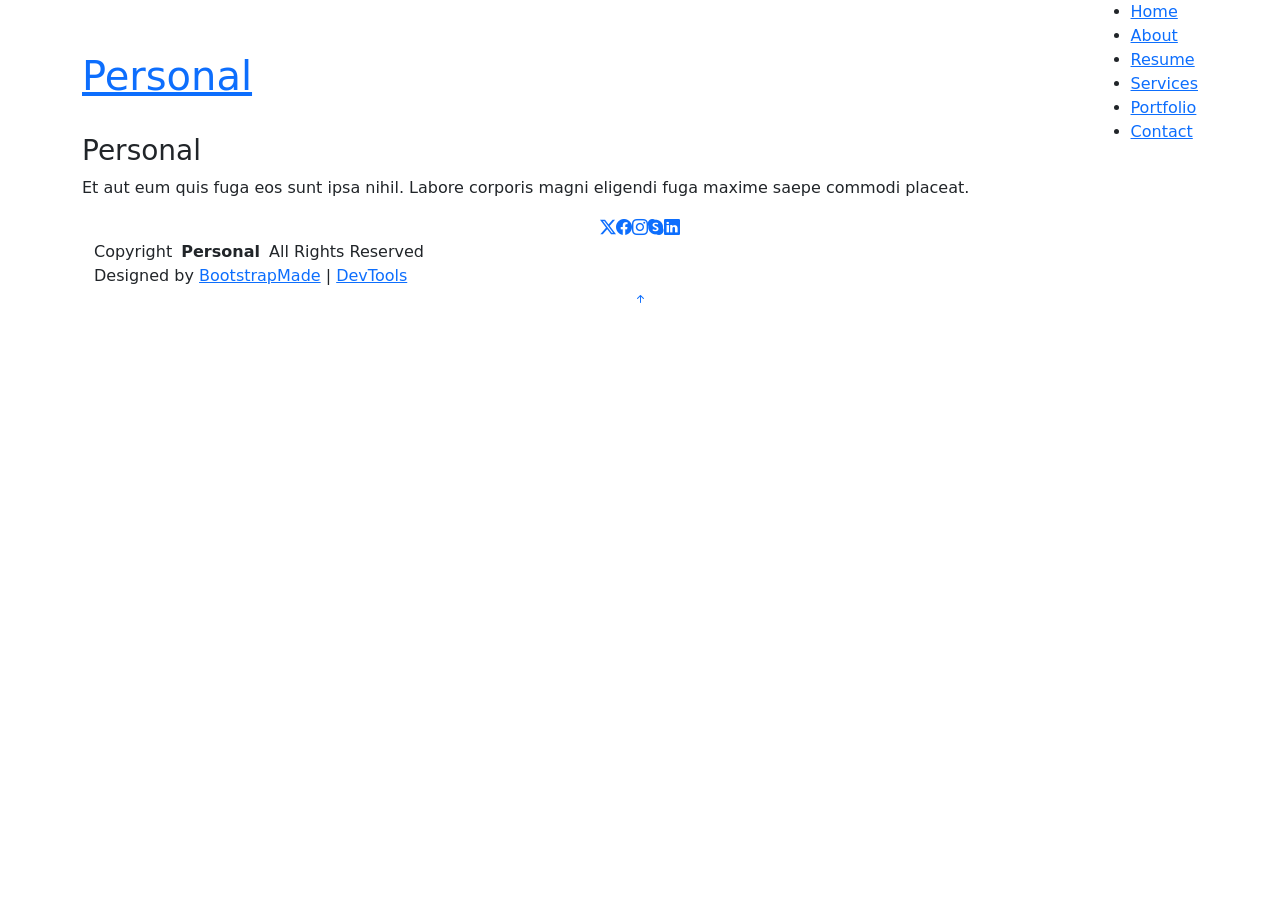
==== index.html @ 7ef5a5bd "template 3 upload" ====
<!DOCTYPE html>
<html lang="en">

<head>
  <meta charset="utf-8">
  <meta content="width=device-width, initial-scale=1.0" name="viewport">
  <title>Index - Personal Bootstrap Template</title>
  <meta name="description" content="">
  <meta name="keywords" content="">

  <!-- Favicons -->
  <link href="assets/img/favicon.png" rel="icon">
  <link href="assets/img/apple-touch-icon.png" rel="apple-touch-icon">

  <!-- Fonts -->
  <link href="https://fonts.googleapis.com" rel="preconnect">
  <link href="https://fonts.gstatic.com" rel="preconnect" crossorigin>
  <link href="https://fonts.googleapis.com/css2?family=Roboto:ital,wght@0,100;0,300;0,400;0,500;0,700;0,900;1,100;1,300;1,400;1,500;1,700;1,900&family=Poppins:ital,wght@0,100;0,200;0,300;0,400;0,500;0,600;0,700;0,800;0,900;1,100;1,200;1,300;1,400;1,500;1,600;1,700;1,800;1,900&family=Raleway:ital,wght@0,100;0,200;0,300;0,400;0,500;0,600;0,700;0,800;0,900;1,100;1,200;1,300;1,400;1,500;1,600;1,700;1,800;1,900&display=swap" rel="stylesheet">

  <!-- Vendor CSS Files -->
  <link href="assets/vendor/bootstrap/css/bootstrap.min.css" rel="stylesheet">
  <link href="assets/vendor/bootstrap-icons/bootstrap-icons.css" rel="stylesheet">
  <link href="assets/vendor/aos/aos.css" rel="stylesheet">
  <link href="assets/vendor/swiper/swiper-bundle.min.css" rel="stylesheet">
  <link href="assets/vendor/glightbox/css/glightbox.min.css" rel="stylesheet">

  <!-- Main CSS File -->
  <link href="assets/css/main.css" rel="stylesheet">

  <!-- =======================================================
  * Template Name: Personal
  * Template URL: https://bootstrapmade.com/personal-free-resume-bootstrap-template/
  * Updated: Mar 05 2025 with Bootstrap v5.3.3
  * Author: BootstrapMade.com
  * License: https://bootstrapmade.com/license/
  ======================================================== -->
</head>

<body class="index-page">

  <header id="header" class="header d-flex align-items-center fixed-top">
    <div class="container-fluid container-xl position-relative d-flex align-items-center justify-content-between">

      <a href="index.html" class="logo d-flex align-items-center">
        <!-- Uncomment the line below if you also wish to use an image logo -->
        <!-- <img src="assets/img/logo.webp" alt=""> -->
        <h1 class="sitename">Personal</h1>
      </a>

      <nav id="navmenu" class="navmenu">
        <ul>
          <li><a href="index.html" class="active">Home</a></li>
          <li><a href="about.html">About</a></li>
          <li><a href="resume.html">Resume</a></li>
          <li><a href="services.html">Services</a></li>
          <li><a href="portfolio.html">Portfolio</a></li>
          <li><a href="contact.html">Contact</a></li>
        </ul>
        <i class="mobile-nav-toggle d-xl-none bi bi-list"></i>
      </nav>

    </div>
  </header>

  <main class="main">

    <!-- Hero Section -->
    <section id="hero" class="hero section dark-background">

      <img src="assets/img/hero-bg.jpg" alt="" data-aos="fade-in">

      <div class="container" data-aos="zoom-out" data-aos-delay="100">
        <h2>Emily Jones</h2>
        <p>I'm <span class="typed" data-typed-items="Designer, Developer, Freelancer, Photographer"></span><span class="typed-cursor typed-cursor--blink"></span></p>
        <div class="social-links">
          <a href="#"><i class="bi bi-twitter-x"></i></a>
          <a href="#"><i class="bi bi-facebook"></i></a>
          <a href="#"><i class="bi bi-instagram"></i></a>
          <a href="#"><i class="bi bi-linkedin"></i></a>
        </div>
      </div>

    </section><!-- /Hero Section -->

  </main>

  <footer id="footer" class="footer dark-background">
    <div class="container">
      <h3 class="sitename">Personal</h3>
      <p>Et aut eum quis fuga eos sunt ipsa nihil. Labore corporis magni eligendi fuga maxime saepe commodi placeat.</p>
      <div class="social-links d-flex justify-content-center">
        <a href=""><i class="bi bi-twitter-x"></i></a>
        <a href=""><i class="bi bi-facebook"></i></a>
        <a href=""><i class="bi bi-instagram"></i></a>
        <a href=""><i class="bi bi-skype"></i></a>
        <a href=""><i class="bi bi-linkedin"></i></a>
      </div>
      <div class="container">
        <div class="copyright">
          <span>Copyright</span> <strong class="px-1 sitename">Personal</strong> <span>All Rights Reserved</span>
        </div>
        <div class="credits">
          <!-- All the links in the footer should remain intact. -->
          <!-- You can delete the links only if you've purchased the pro version. -->
          <!-- Licensing information: https://bootstrapmade.com/license/ -->
          <!-- Purchase the pro version with working PHP/AJAX contact form: [buy-url] -->
          Designed by <a href="https://bootstrapmade.com/">BootstrapMade</a> | <a href="https://bootstrapmade.com/tools/">DevTools</a>
        </div>
      </div>
    </div>
  </footer>

  <!-- Scroll Top -->
  <a href="#" id="scroll-top" class="scroll-top d-flex align-items-center justify-content-center"><i class="bi bi-arrow-up-short"></i></a>

  <!-- Preloader -->
  <div id="preloader"></div>

  <!-- Vendor JS Files -->
  <script src="assets/vendor/bootstrap/js/bootstrap.bundle.min.js"></script>
  <script src="assets/vendor/php-email-form/validate.js"></script>
  <script src="assets/vendor/aos/aos.js"></script>
  <script src="assets/vendor/typed.js/typed.umd.js"></script>
  <script src="assets/vendor/purecounter/purecounter_vanilla.js"></script>
  <script src="assets/vendor/waypoints/noframework.waypoints.js"></script>
  <script src="assets/vendor/swiper/swiper-bundle.min.js"></script>
  <script src="assets/vendor/glightbox/js/glightbox.min.js"></script>
  <script src="assets/vendor/imagesloaded/imagesloaded.pkgd.min.js"></script>
  <script src="assets/vendor/isotope-layout/isotope.pkgd.min.js"></script>

  <!-- Main JS File -->
  <script src="assets/js/main.js"></script>

</body>

</html>
---- assets/css/main.css ----
/**
* Template Name: Personal
* Template URL: https://bootstrapmade.com/personal-free-resume-bootstrap-template/
* Updated: Mar 05 2025 with Bootstrap v5.3.3
* Author: BootstrapMade.com
* License: https://bootstrapmade.com/license/
*/

/*--------------------------------------------------------------
# Font & Color Variables
# Help: https://bootstrapmade.com/color-system/
--------------------------------------------------------------*/
/* Fonts */
:root {
  --default-font: "Roboto",  system-ui, -apple-system, "Segoe UI", Roboto, "Helvetica Neue", Arial, "Noto Sans", "Liberation Sans", sans-serif, "Apple Color Emoji", "Segoe UI Emoji", "Segoe UI Symbol", "Noto Color Emoji";
  --heading-font: "Raleway",  sans-serif;
  --nav-font: "Poppins",  sans-serif;
}

/* Global Colors - The following color variables are used throughout the website. Updating them here will change the color scheme of the entire website */
:root { 
  --background-color: #000000; /* Background color for the entire website, including individual sections */
  --default-color: #fafafa; /* Default color used for the majority of the text content across the entire website */
  --heading-color: #ffffff; /* Color for headings, subheadings and title throughout the website */
  --accent-color: #18d26e; /* Accent color that represents your brand on the website. It's used for buttons, links, and other elements that need to stand out */
  --surface-color: #1a1a1a; /* The surface color is used as a background of boxed elements within sections, such as cards, icon boxes, or other elements that require a visual separation from the global background. */
  --contrast-color: #000000; /* Contrast color for text, ensuring readability against backgrounds of accent, heading, or default colors. */
}

/* Nav Menu Colors - The following color variables are used specifically for the navigation menu. They are separate from the global colors to allow for more customization options */
:root {
  --nav-color: #fafafa;  /* The default color of the main navmenu links */
  --nav-hover-color: #18d26e; /* Applied to main navmenu links when they are hovered over or active */
  --nav-mobile-background-color: #1a1a1a; /* Used as the background color for mobile navigation menu */
  --nav-dropdown-background-color: #1a1a1a; /* Used as the background color for dropdown items that appear when hovering over primary navigation items */
  --nav-dropdown-color: #fafafa; /* Used for navigation links of the dropdown items in the navigation menu. */
  --nav-dropdown-hover-color: #18d26e; /* Similar to --nav-hover-color, this color is applied to dropdown navigation links when they are hovered over. */
}

/* Color Presets - These classes override global colors when applied to any section or element, providing reuse of the sam color scheme. */

.light-background {
  --background-color: #1a1a1a;
  --surface-color: #343434;
}

.dark-background {
  --background-color: rgba(15, 15, 15, 0.975);
  --default-color: #ffffff;
  --heading-color: #ffffff;
  --surface-color: #292929f9;
  --contrast-color: #000000;
}

/* Smooth scroll */
:root {
  scroll-behavior: smooth;
}

/*--------------------------------------------------------------
# General Styling & Shared Classes
--------------------------------------------------------------*/
body {
  color: var(--default-color);
  background-color: var(--background-color);
  font-family: var(--default-font);
}

a {
  color: var(--accent-color);
  text-decoration: none;
  transition: 0.3s;
}

a:hover {
  color: color-mix(in srgb, var(--accent-color), transparent 25%);
  text-decoration: none;
}

h1,
h2,
h3,
h4,
h5,
h6 {
  color: var(--heading-color);
  font-family: var(--heading-font);
}

/* PHP Email Form Messages
------------------------------*/
.php-email-form .error-message {
  display: none;
  background: #df1529;
  color: #ffffff;
  text-align: left;
  padding: 15px;
  margin-bottom: 24px;
  font-weight: 600;
}

.php-email-form .sent-message {
  display: none;
  color: #ffffff;
  background: #059652;
  text-align: center;
  padding: 15px;
  margin-bottom: 24px;
  font-weight: 600;
}

.php-email-form .loading {
  display: none;
  background: var(--surface-color);
  text-align: center;
  padding: 15px;
  margin-bottom: 24px;
}

.php-email-form .loading:before {
  content: "";
  display: inline-block;
  border-radius: 50%;
  width: 24px;
  height: 24px;
  margin: 0 10px -6px 0;
  border: 3px solid var(--accent-color);
  border-top-color: var(--surface-color);
  animation: php-email-form-loading 1s linear infinite;
}

@keyframes php-email-form-loading {
  0% {
    transform: rotate(0deg);
  }

  100% {
    transform: rotate(360deg);
  }
}

/*--------------------------------------------------------------
# Global Header
--------------------------------------------------------------*/
.header {
  --background-color: rgba(0, 0, 0, 0);
  color: var(--default-color);
  background-color: var(--background-color);
  padding: 15px 0;
  transition: all 0.5s;
  z-index: 997;
}

.header .logo {
  line-height: 1;
}

.header .logo img {
  max-height: 32px;
  margin-right: 8px;
}

.header .logo h1 {
  font-size: 30px;
  margin: 0;
  font-weight: 700;
  color: var(--heading-color);
}

.scrolled .header {
  box-shadow: 0px 0 18px rgba(0, 0, 0, 0.1);
}

/* Global Header on Scroll
------------------------------*/
.scrolled .header {
  --background-color: rgba(0, 0, 0, 0.8);
}

/*--------------------------------------------------------------
# Navigation Menu
--------------------------------------------------------------*/
/* Desktop Navigation */
@media (min-width: 1200px) {
  .navmenu {
    padding: 0;
  }

  .navmenu ul {
    margin: 0;
    padding: 0;
    display: flex;
    list-style: none;
    align-items: center;
  }

  .navmenu li {
    position: relative;
  }

  .navmenu>ul>li {
    white-space: nowrap;
    padding: 15px 14px;
  }

  .navmenu>ul>li:last-child {
    padding-right: 0;
  }

  .navmenu a,
  .navmenu a:focus {
    color: var(--nav-color);
    font-size: 15px;
    padding: 0 2px;
    font-family: var(--nav-font);
    font-weight: 400;
    display: flex;
    align-items: center;
    justify-content: space-between;
    white-space: nowrap;
    transition: 0.3s;
    position: relative;
  }

  .navmenu a i,
  .navmenu a:focus i {
    font-size: 12px;
    line-height: 0;
    margin-left: 5px;
    transition: 0.3s;
  }

  .navmenu>ul>li>a:before {
    content: "";
    position: absolute;
    height: 2px;
    bottom: -6px;
    left: 0;
    background-color: var(--nav-hover-color);
    visibility: hidden;
    width: 0px;
    transition: all 0.3s ease-in-out 0s;
  }

  .navmenu a:hover:before,
  .navmenu li:hover>a:before,
  .navmenu .active:before {
    visibility: visible;
    width: 25px;
  }

  .navmenu li:hover>a,
  .navmenu .active,
  .navmenu .active:focus {
    color: var(--nav-hover-color);
  }

  .navmenu .dropdown ul {
    margin: 0;
    padding: 10px 0;
    background: var(--nav-dropdown-background-color);
    display: block;
    position: absolute;
    visibility: hidden;
    left: 14px;
    top: 130%;
    opacity: 0;
    transition: 0.3s;
    border-radius: 4px;
    z-index: 99;
    box-shadow: 0px 0px 30px rgba(0, 0, 0, 0.1);
  }

  .navmenu .dropdown ul li {
    min-width: 200px;
  }

  .navmenu .dropdown ul a {
    padding: 10px 20px;
    font-size: 15px;
    text-transform: none;
    color: var(--nav-dropdown-color);
  }

  .navmenu .dropdown ul a i {
    font-size: 12px;
  }

  .navmenu .dropdown ul a:hover,
  .navmenu .dropdown ul .active:hover,
  .navmenu .dropdown ul li:hover>a {
    color: var(--nav-dropdown-hover-color);
  }

  .navmenu .dropdown:hover>ul {
    opacity: 1;
    top: 100%;
    visibility: visible;
  }

  .navmenu .dropdown .dropdown ul {
    top: 0;
    left: -90%;
    visibility: hidden;
  }

  .navmenu .dropdown .dropdown:hover>ul {
    opacity: 1;
    top: 0;
    left: -100%;
    visibility: visible;
  }
}

/* Mobile Navigation */
@media (max-width: 1199px) {
  .mobile-nav-toggle {
    color: var(--nav-color);
    font-size: 28px;
    line-height: 0;
    margin-right: 10px;
    cursor: pointer;
    transition: color 0.3s;
  }

  .navmenu {
    padding: 0;
    z-index: 9997;
  }

  .navmenu ul {
    display: none;
    list-style: none;
    position: absolute;
    inset: 60px 20px 20px 20px;
    padding: 10px 0;
    margin: 0;
    border-radius: 6px;
    background-color: var(--nav-mobile-background-color);
    border: 1px solid color-mix(in srgb, var(--default-color), transparent 90%);
    box-shadow: none;
    overflow-y: auto;
    transition: 0.3s;
    z-index: 9998;
  }

  .navmenu a,
  .navmenu a:focus {
    color: var(--nav-dropdown-color);
    padding: 10px 20px;
    font-family: var(--nav-font);
    font-size: 17px;
    font-weight: 500;
    display: flex;
    align-items: center;
    justify-content: space-between;
    white-space: nowrap;
    transition: 0.3s;
  }

  .navmenu a i,
  .navmenu a:focus i {
    font-size: 12px;
    line-height: 0;
    margin-left: 5px;
    width: 30px;
    height: 30px;
    display: flex;
    align-items: center;
    justify-content: center;
    border-radius: 50%;
    transition: 0.3s;
    background-color: color-mix(in srgb, var(--accent-color), transparent 90%);
  }

  .navmenu a i:hover,
  .navmenu a:focus i:hover {
    background-color: var(--accent-color);
    color: var(--contrast-color);
  }

  .navmenu a:hover,
  .navmenu .active,
  .navmenu .active:focus {
    color: var(--nav-dropdown-hover-color);
  }

  .navmenu .active i,
  .navmenu .active:focus i {
    background-color: var(--accent-color);
    color: var(--contrast-color);
    transform: rotate(180deg);
  }

  .navmenu .dropdown ul {
    position: static;
    display: none;
    z-index: 99;
    padding: 10px 0;
    margin: 10px 20px;
    background-color: var(--nav-dropdown-background-color);
    transition: all 0.5s ease-in-out;
  }

  .navmenu .dropdown ul ul {
    background-color: rgba(33, 37, 41, 0.1);
  }

  .navmenu .dropdown>.dropdown-active {
    display: block;
    background-color: rgba(33, 37, 41, 0.03);
  }

  .mobile-nav-active {
    overflow: hidden;
  }

  .mobile-nav-active .mobile-nav-toggle {
    color: #fff;
    position: absolute;
    font-size: 32px;
    top: 15px;
    right: 15px;
    margin-right: 0;
    z-index: 9999;
  }

  .mobile-nav-active .navmenu {
    position: fixed;
    overflow: hidden;
    inset: 0;
    background: rgba(33, 37, 41, 0.8);
    transition: 0.3s;
  }

  .mobile-nav-active .navmenu>ul {
    display: block;
  }
}

/*--------------------------------------------------------------
# Global Footer
--------------------------------------------------------------*/
.footer {
  color: var(--default-color);
  background-color: var(--background-color);
  font-size: 14px;
  text-align: center;
  padding: 30px 0;
  position: relative;
}

.footer h3 {
  font-size: 36px;
  font-weight: 700;
  position: relative;
  padding: 0;
  margin: 0 0 15px 0;
}

.footer p {
  font-size: 15;
  font-style: italic;
  padding: 0;
  margin: 0 0 30px 0;
}

.footer .social-links {
  margin: 0 0 30px 0;
}

.footer .social-links a {
  font-size: 16px;
  display: flex;
  align-items: center;
  justify-content: center;
  background: var(--accent-color);
  color: var(--contrast-color);
  line-height: 1;
  margin: 0 4px;
  border-radius: 50%;
  text-align: center;
  width: 36px;
  height: 36px;
  transition: 0.3s;
}

.footer .social-links a:hover {
  background: color-mix(in srgb, var(--accent-color), transparent 20%);
  text-decoration: none;
}

.footer .copyright {
  padding-top: 25px;
  border-top: 1px solid color-mix(in srgb, var(--default-color), transparent 90%);
}

.footer .credits {
  font-size: 13px;
  padding-top: 5px;
}

/*--------------------------------------------------------------
# Preloader
--------------------------------------------------------------*/
#preloader {
  position: fixed;
  inset: 0;
  z-index: 999999;
  overflow: hidden;
  background: var(--background-color);
  transition: all 0.6s ease-out;
}

#preloader:before {
  content: "";
  position: fixed;
  top: calc(50% - 30px);
  left: calc(50% - 30px);
  border: 6px solid #ffffff;
  border-color: var(--accent-color) transparent var(--accent-color) transparent;
  border-radius: 50%;
  width: 60px;
  height: 60px;
  animation: animate-preloader 1.5s linear infinite;
}

@keyframes animate-preloader {
  0% {
    transform: rotate(0deg);
  }

  100% {
    transform: rotate(360deg);
  }
}

/*--------------------------------------------------------------
# Scroll Top Button
--------------------------------------------------------------*/
.scroll-top {
  position: fixed;
  visibility: hidden;
  opacity: 0;
  right: 15px;
  bottom: -15px;
  z-index: 99999;
  background-color: var(--accent-color);
  width: 44px;
  height: 44px;
  border-radius: 50px;
  transition: all 0.4s;
}

.scroll-top i {
  font-size: 24px;
  color: var(--contrast-color);
  line-height: 0;
}

.scroll-top:hover {
  background-color: color-mix(in srgb, var(--accent-color), transparent 20%);
  color: var(--contrast-color);
}

.scroll-top.active {
  visibility: visible;
  opacity: 1;
  bottom: 15px;
}

/*--------------------------------------------------------------
# Disable aos animation delay on mobile devices
--------------------------------------------------------------*/
@media screen and (max-width: 768px) {
  [data-aos-delay] {
    transition-delay: 0 !important;
  }
}

/*--------------------------------------------------------------
# Global Page Titles & Breadcrumbs
--------------------------------------------------------------*/
.page-title {
  color: var(--default-color);
  background-color: var(--background-color);
  position: relative;
}

.page-title .heading {
  padding: 160px 0 80px 0;
  border-top: 1px solid color-mix(in srgb, var(--default-color), transparent 90%);
}

.page-title .heading h1 {
  font-size: 38px;
  font-weight: 700;
}

.page-title nav {
  background-color: color-mix(in srgb, var(--default-color), transparent 90%);
  padding: 20px 0;
}

.page-title nav ol {
  display: flex;
  flex-wrap: wrap;
  list-style: none;
  margin: 0;
  font-size: 16px;
  font-weight: 600;
}

.page-title nav ol li+li {
  padding-left: 10px;
}

.page-title nav ol li+li::before {
  content: "/";
  display: inline-block;
  padding-right: 10px;
  color: color-mix(in srgb, var(--default-color), transparent 70%);
}

/*--------------------------------------------------------------
# Global Sections
--------------------------------------------------------------*/
section,
.section {
  color: var(--default-color);
  background-color: var(--background-color);
  padding: 60px 0;
  scroll-margin-top: 100px;
  overflow: clip;
}

@media (max-width: 1199px) {

  section,
  .section {
    scroll-margin-top: 66px;
  }
}

/*--------------------------------------------------------------
# Global Section Titles
--------------------------------------------------------------*/
.section-title {
  padding-bottom: 60px;
  position: relative;
}

.section-title h2 {
  font-size: 14px;
  font-weight: 500;
  padding: 0;
  line-height: 1px;
  margin: 0;
  letter-spacing: 1.5px;
  text-transform: uppercase;
  color: color-mix(in srgb, var(--default-color), transparent 50%);
  position: relative;
}

.section-title h2::after {
  content: "";
  width: 120px;
  height: 1px;
  display: inline-block;
  background: var(--accent-color);
  margin: 4px 10px;
}

.section-title div {
  color: var(--heading-color);
  margin: 0;
  margin: 0;
  font-size: 28px;
  font-weight: 700;
  text-transform: uppercase;
  font-family: var(--heading-font);
}

/*--------------------------------------------------------------
# Hero Section
--------------------------------------------------------------*/
.hero {
  width: 100%;
  min-height: 100vh;
  position: relative;
  padding: 80px 0;
  display: flex;
  align-items: center;
  justify-content: center;
}

.hero img {
  position: absolute;
  inset: 0;
  display: block;
  width: 100%;
  height: 100%;
  object-fit: cover;
  z-index: 1;
}

.hero .container {
  position: relative;
  z-index: 3;
}

.hero h2 {
  margin: 0;
  font-size: 64px;
  font-weight: 700;
}

.hero p {
  margin: 5px 0 0 0;
  font-size: 26px;
}

.hero p span {
  letter-spacing: 1px;
  border-bottom: 2px solid var(--accent-color);
}

.hero .social-links {
  margin-top: 25px;
}

.hero .social-links a {
  background-color: color-mix(in srgb, var(--default-color), transparent 90%);
  color: var(--default-color);
  font-size: 14px;
  width: 40px;
  height: 40px;
  border-radius: 50px;
  display: inline-flex;
  align-items: center;
  justify-content: center;
  margin-right: 20px;
  transition: 0.3s;
}

.hero .social-links a:hover {
  background-color: var(--accent-color);
}

@media (max-width: 768px) {
  .hero h2 {
    font-size: 32px;
  }

  .hero p {
    font-size: 20px;
  }
}

/*--------------------------------------------------------------
# About Section
--------------------------------------------------------------*/
.about .content h2 {
  font-weight: 700;
  font-size: 24px;
}

.about .content ul {
  list-style: none;
  padding: 0;
}

.about .content ul li {
  margin-bottom: 20px;
  display: flex;
  align-items: center;
}

.about .content ul strong {
  margin-right: 10px;
}

.about .content ul i {
  font-size: 16px;
  margin-right: 5px;
  color: var(--accent-color);
  line-height: 0;
}

/*--------------------------------------------------------------
# Stats Section
--------------------------------------------------------------*/
.stats i {
  background-color: var(--surface-color);
  color: var(--accent-color);
  box-shadow: 0px 2px 25px rgba(0, 0, 0, 0.1);
  width: 54px;
  height: 54px;
  font-size: 24px;
  border-radius: 50px;
  border: 2px solid var(--background-color);
  display: inline-flex;
  align-items: center;
  justify-content: center;
  position: relative;
  z-index: 1;
}

.stats .stats-item {
  background-color: var(--surface-color);
  margin-top: -27px;
  padding: 30px 30px 25px 30px;
  width: 100%;
  position: relative;
  text-align: center;
  box-shadow: 0px 2px 35px rgba(0, 0, 0, 0.1);
  border-radius: 4px;
  z-index: 0;
}

.stats .stats-item span {
  font-size: 36px;
  display: block;
  font-weight: 700;
  color: color-mix(in srgb, var(--default-color), transparent 20%);
}

.stats .stats-item p {
  padding: 0;
  margin: 0;
  font-family: var(--heading-font);
  font-size: 16px;
}

/*--------------------------------------------------------------
# Skills Section
--------------------------------------------------------------*/
.skills .progress {
  height: 60px;
  display: block;
  background: none;
  border-radius: 0;
}

.skills .progress .skill {
  color: var(--heading-color);
  padding: 0;
  margin: 0 0 6px 0;
  text-transform: uppercase;
  display: block;
  font-weight: 600;
  font-family: var(--heading-font);
}

.skills .progress .skill .val {
  float: right;
  font-style: normal;
}

.skills .progress-bar-wrap {
  background: color-mix(in srgb, var(--default-color), transparent 90%);
  height: 10px;
}

.skills .progress-bar {
  width: 1px;
  height: 10px;
  transition: 0.9s;
  background-color: var(--accent-color);
}

/*--------------------------------------------------------------
# Interests Section
--------------------------------------------------------------*/
.interests .features-item {
  background-color: var(--surface-color);
  display: flex;
  align-items: center;
  padding: 20px;
  transition: 0.3s;
  border: 1px solid color-mix(in srgb, var(--default-color), transparent 90%);
  position: relative;
}

.interests .features-item i {
  font-size: 32px;
  padding-right: 10px;
  line-height: 0;
}

.interests .features-item h3 {
  font-weight: 700;
  margin: 0;
  padding: 0;
  line-height: 1;
  font-size: 16px;
}

.interests .features-item h3 a {
  color: var(--heading-color);
  transition: 0.3s;
}

.interests .features-item:hover {
  border-color: var(--accent-color);
}

.interests .features-item:hover h3 a {
  color: var(--accent-color);
}

/*--------------------------------------------------------------
# Testimonials Section
--------------------------------------------------------------*/
.testimonials .testimonials-carousel,
.testimonials .testimonials-slider {
  overflow: hidden;
}

.testimonials .testimonial-item {
  box-sizing: content-box;
  min-height: 320px;
}

.testimonials .testimonial-item .testimonial-img {
  width: 90px;
  border-radius: 50%;
  margin: -40px 0 0 40px;
  position: relative;
  z-index: 2;
  border: 6px solid var(--background-color);
}

.testimonials .testimonial-item h3 {
  font-size: 18px;
  font-weight: bold;
  margin: 10px 0 5px 45px;
}

.testimonials .testimonial-item h4 {
  font-size: 14px;
  color: color-mix(in srgb, var(--default-color), transparent 20%);
  margin: 0 0 0 45px;
}

.testimonials .testimonial-item .quote-icon-left,
.testimonials .testimonial-item .quote-icon-right {
  color: color-mix(in srgb, var(--accent-color), transparent 50%);
  font-size: 26px;
  line-height: 0;
}

.testimonials .testimonial-item .quote-icon-left {
  display: inline-block;
  left: -5px;
  position: relative;
}

.testimonials .testimonial-item .quote-icon-right {
  display: inline-block;
  right: -5px;
  position: relative;
  top: 10px;
  transform: scale(-1, -1);
}

.testimonials .testimonial-item p {
  font-style: italic;
  margin: 0 15px 0 15px;
  padding: 20px 20px 60px 20px;
  background: var(--surface-color);
  border-radius: 6px;
  position: relative;
  z-index: 1;
}

.testimonials .swiper-wrapper {
  height: auto;
}

.testimonials .swiper-pagination {
  margin-top: 20px;
  position: relative;
}

.testimonials .swiper-pagination .swiper-pagination-bullet {
  width: 12px;
  height: 12px;
  background-color: var(--background-color);
  opacity: 1;
  border: 1px solid var(--accent-color);
}

.testimonials .swiper-pagination .swiper-pagination-bullet-active {
  background-color: var(--accent-color);
}

/*--------------------------------------------------------------
# Resume Section
--------------------------------------------------------------*/
.resume .resume-title {
  color: var(--heading-color);
  font-size: 26px;
  font-weight: 700;
  margin-top: 20px;
  margin-bottom: 20px;
}

.resume .resume-item {
  padding: 0 0 20px 20px;
  margin-top: -2px;
  border-left: 2px solid var(--accent-color);
  position: relative;
}

.resume .resume-item h4 {
  line-height: 18px;
  font-size: 18px;
  font-weight: 600;
  text-transform: uppercase;
  color: color-mix(in srgb, var(--default-color), transparent 20%);
  margin-bottom: 10px;
}

.resume .resume-item h5 {
  font-size: 16px;
  padding: 5px 15px;
  display: inline-block;
  font-weight: 600;
  margin-bottom: 10px;
}

.resume .resume-item ul {
  padding-left: 20px;
}

.resume .resume-item ul li {
  padding-bottom: 10px;
}

.resume .resume-item:last-child {
  padding-bottom: 0;
}

.resume .resume-item::before {
  content: "";
  position: absolute;
  width: 16px;
  height: 16px;
  border-radius: 50px;
  left: -9px;
  top: 0;
  background: var(--background-color);
  border: 2px solid var(--accent-color);
}

/*--------------------------------------------------------------
# Services Section
--------------------------------------------------------------*/
.services .service-item {
  background-color: var(--surface-color);
  text-align: center;
  padding: 80px 20px;
  transition: all ease-in-out 0.3s;
  height: 100%;
}

.services .service-item .icon {
  margin: 0 auto;
  width: 64px;
  height: 64px;
  background: var(--accent-color);
  border-radius: 4px;
  display: flex;
  align-items: center;
  justify-content: center;
  margin-bottom: 20px;
  transition: 0.3s;
  transform-style: preserve-3d;
}

.services .service-item .icon i {
  color: var(--contrast-color);
  font-size: 28px;
  transition: ease-in-out 0.3s;
}

.services .service-item .icon::before {
  position: absolute;
  content: "";
  left: -8px;
  top: -8px;
  height: 100%;
  width: 100%;
  background: color-mix(in srgb, var(--accent-color), transparent 80%);
  border-radius: 5px;
  transition: all 0.3s ease-out 0s;
  transform: translateZ(-1px);
}

.services .service-item h3 {
  font-weight: 700;
  margin: 10px 0 15px 0;
  font-size: 22px;
}

.services .service-item p {
  line-height: 24px;
  font-size: 14px;
  margin-bottom: 0;
}

.services .service-item:hover {
  background: var(--accent-color);
  border-color: var(--accent-color);
}

.services .service-item:hover .icon {
  background: var(--surface-color);
}

.services .service-item:hover .icon i {
  color: var(--accent-color);
}

.services .service-item:hover .icon::before {
  background: color-mix(in srgb, var(--background-color), transparent 70%);
}

.services .service-item:hover h3,
.services .service-item:hover p {
  color: var(--contrast-color);
}

/*--------------------------------------------------------------
# Service Details Section
--------------------------------------------------------------*/
.service-details .services-list {
  background-color: var(--surface-color);
  padding: 10px 30px;
  border: 1px solid color-mix(in srgb, var(--default-color), transparent 90%);
  margin-bottom: 20px;
}

.service-details .services-list a {
  display: block;
  line-height: 1;
  padding: 8px 0 8px 15px;
  border-left: 3px solid color-mix(in srgb, var(--default-color), transparent 70%);
  margin: 20px 0;
  color: color-mix(in srgb, var(--default-color), transparent 20%);
  transition: 0.3s;
}

.service-details .services-list a.active {
  color: var(--heading-color);
  font-weight: 700;
  border-color: var(--accent-color);
}

.service-details .services-list a:hover {
  border-color: var(--accent-color);
}

.service-details .services-img {
  margin-bottom: 20px;
}

.service-details h3 {
  font-size: 26px;
  font-weight: 700;
}

.service-details h4 {
  font-size: 20px;
  font-weight: 700;
}

.service-details p {
  font-size: 15px;
}

.service-details ul {
  list-style: none;
  padding: 0;
  font-size: 15px;
}

.service-details ul li {
  padding: 5px 0;
  display: flex;
  align-items: center;
}

.service-details ul i {
  font-size: 20px;
  margin-right: 8px;
  color: var(--accent-color);
}

/*--------------------------------------------------------------
# Portfolio Section
--------------------------------------------------------------*/
.portfolio .portfolio-filters {
  padding: 0;
  margin: 0 auto 20px auto;
  list-style: none;
  text-align: center;
}

.portfolio .portfolio-filters li {
  cursor: pointer;
  display: inline-block;
  padding: 0;
  font-size: 18px;
  font-weight: 500;
  margin: 0 10px;
  line-height: 1;
  margin-bottom: 5px;
  transition: all 0.3s ease-in-out;
}

.portfolio .portfolio-filters li:hover,
.portfolio .portfolio-filters li.filter-active {
  color: var(--accent-color);
}

.portfolio .portfolio-filters li:first-child {
  margin-left: 0;
}

.portfolio .portfolio-filters li:last-child {
  margin-right: 0;
}

@media (max-width: 575px) {
  .portfolio .portfolio-filters li {
    font-size: 14px;
    margin: 0 5px;
  }
}

.portfolio .portfolio-content {
  position: relative;
  overflow: hidden;
}

.portfolio .portfolio-content img {
  transition: 0.3s;
}

.portfolio .portfolio-content .portfolio-info {
  opacity: 0;
  position: absolute;
  inset: 0;
  z-index: 3;
  transition: all ease-in-out 0.3s;
  background: rgba(0, 0, 0, 0.6);
  padding: 15px;
}

.portfolio .portfolio-content .portfolio-info h4 {
  font-size: 14px;
  padding: 5px 10px;
  font-weight: 400;
  color: #ffffff;
  display: inline-block;
  background-color: var(--accent-color);
}

.portfolio .portfolio-content .portfolio-info p {
  position: absolute;
  bottom: 10px;
  text-align: center;
  display: inline-block;
  left: 0;
  right: 0;
  font-size: 16px;
  font-weight: 600;
  color: rgba(255, 255, 255, 0.8);
}

.portfolio .portfolio-content .portfolio-info .preview-link,
.portfolio .portfolio-content .portfolio-info .details-link {
  position: absolute;
  left: calc(50% - 40px);
  font-size: 26px;
  top: calc(50% - 14px);
  color: #fff;
  transition: 0.3s;
  line-height: 1.2;
}

.portfolio .portfolio-content .portfolio-info .preview-link:hover,
.portfolio .portfolio-content .portfolio-info .details-link:hover {
  color: var(--accent-color);
}

.portfolio .portfolio-content .portfolio-info .details-link {
  left: 50%;
  font-size: 34px;
  line-height: 0;
}

.portfolio .portfolio-content:hover .portfolio-info {
  opacity: 1;
}

.portfolio .portfolio-content:hover img {
  transform: scale(1.1);
}

/*--------------------------------------------------------------
# Portfolio Details Section
--------------------------------------------------------------*/
.portfolio-details .portfolio-details-slider img {
  width: 100%;
}

.portfolio-details .portfolio-details-slider .swiper-pagination {
  margin-top: 20px;
  position: relative;
}

.portfolio-details .portfolio-details-slider .swiper-pagination .swiper-pagination-bullet {
  width: 12px;
  height: 12px;
  background-color: color-mix(in srgb, var(--default-color), transparent 85%);
  opacity: 1;
}

.portfolio-details .portfolio-details-slider .swiper-pagination .swiper-pagination-bullet-active {
  background-color: var(--accent-color);
}

.portfolio-details .portfolio-info {
  background-color: var(--surface-color);
  padding: 30px;
  box-shadow: 0px 0 30px rgba(0, 0, 0, 0.1);
}

.portfolio-details .portfolio-info h3 {
  font-size: 22px;
  font-weight: 700;
  margin-bottom: 20px;
  padding-bottom: 20px;
  border-bottom: 1px solid color-mix(in srgb, var(--default-color), transparent 85%);
}

.portfolio-details .portfolio-info ul {
  list-style: none;
  padding: 0;
  font-size: 15px;
}

.portfolio-details .portfolio-info ul li+li {
  margin-top: 10px;
}

.portfolio-details .portfolio-description {
  padding-top: 30px;
}

.portfolio-details .portfolio-description h2 {
  font-size: 26px;
  font-weight: 700;
  margin-bottom: 20px;
}

.portfolio-details .portfolio-description p {
  padding: 0;
  color: color-mix(in srgb, var(--default-color), transparent 30%);
}

/*--------------------------------------------------------------
# Starter Section Section
--------------------------------------------------------------*/
.starter-section {
  /* Add your styles here */
}

/*--------------------------------------------------------------
# Contact Section
--------------------------------------------------------------*/
.contact .info-item {
  box-shadow: 0px 0px 20px rgba(0, 0, 0, 0.1);
  padding: 20px 30px;
}

.contact .info-item .icon {
  color: var(--contrast-color);
  background-color: var(--accent-color);
  width: 56px;
  height: 56px;
  font-size: 24px;
  display: flex;
  justify-content: center;
  align-items: center;
  transition: all 0.3s ease-in-out;
  border-radius: 50%;
  margin-right: 15px;
}

.contact .info-item h3 {
  font-size: 18px;
  font-weight: 700;
  margin: 0 0 2px 0;
}

.contact .info-item p {
  padding: 0;
  margin-bottom: 0;
  font-size: 14px;
}

.contact .info-item .social-links a {
  font-size: 24px;
  display: inline-block;
  line-height: 1;
  margin: 4px 6px 0 0;
  transition: 0.3s;
  color: color-mix(in srgb, var(--default-color), transparent 50%);
}

.contact .info-item .social-links a:hover {
  color: var(--accent-color);
}

.contact .php-email-form {
  box-shadow: 0px 0px 20px rgba(0, 0, 0, 0.1);
  padding: 30px;
  margin-top: 30px;
}

@media (max-width: 575px) {
  .contact .php-email-form {
    padding: 20px;
  }
}

.contact .php-email-form input[type=text],
.contact .php-email-form input[type=email],
.contact .php-email-form textarea {
  color: var(--default-color);
  background-color: color-mix(in srgb, var(--background-color), transparent 50%);
  border-color: color-mix(in srgb, var(--default-color), transparent 80%);
  font-size: 14px;
  padding: 10px 15px;
  box-shadow: none;
  border-radius: 0;
}

.contact .php-email-form input[type=text]:focus,
.contact .php-email-form input[type=email]:focus,
.contact .php-email-form textarea:focus {
  border-color: var(--accent-color);
}

.contact .php-email-form input[type=text]::placeholder,
.contact .php-email-form input[type=email]::placeholder,
.contact .php-email-form textarea::placeholder {
  color: color-mix(in srgb, var(--default-color), transparent 70%);
}

.contact .php-email-form button[type=submit] {
  color: var(--contrast-color);
  background: var(--accent-color);
  border: 0;
  padding: 10px 30px;
  transition: 0.4s;
  border-radius: 50px;
}

.contact .php-email-form button[type=submit]:hover {
  background: color-mix(in srgb, var(--accent-color), transparent 20%);
}
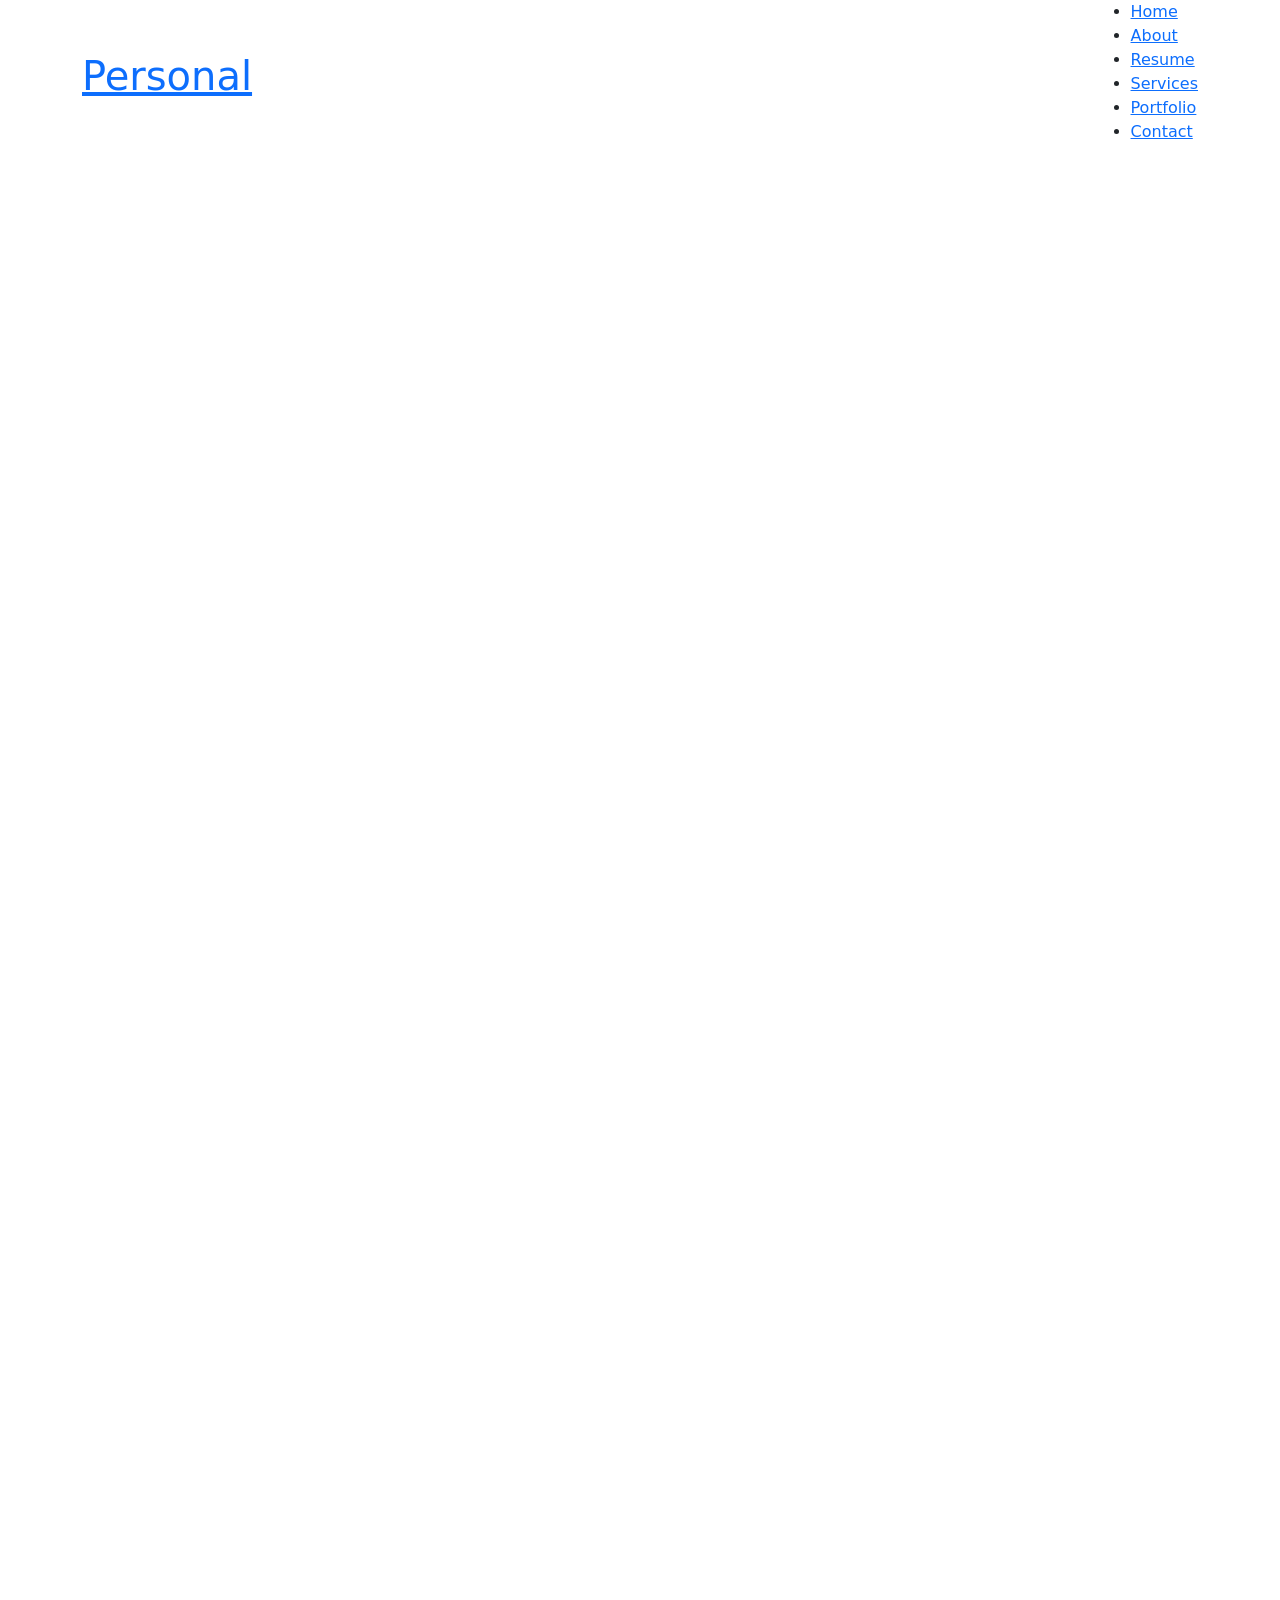
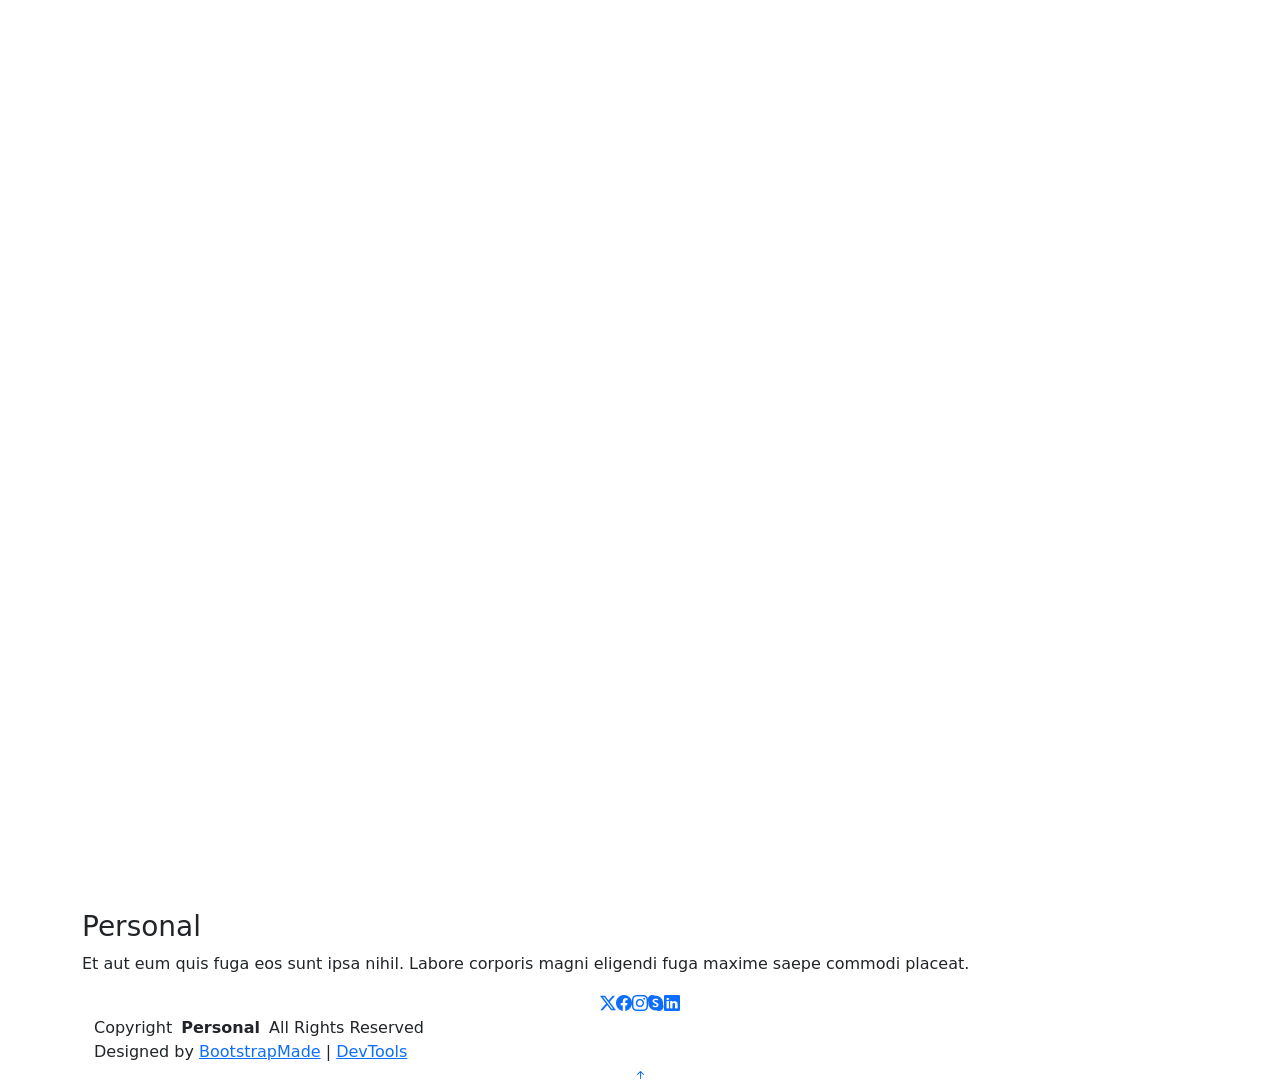
==== commit e0da1dcf: "cleared windows junk, changed hero-bg" ====
--- a/index.html
+++ b/index.html
@@ -70,8 +70,8 @@
       <img src="assets/img/hero-bg.jpg" alt="" data-aos="fade-in">
 
       <div class="container" data-aos="zoom-out" data-aos-delay="100">
-        <h2>Emily Jones</h2>
-        <p>I'm <span class="typed" data-typed-items="Designer, Developer, Freelancer, Photographer"></span><span class="typed-cursor typed-cursor--blink"></span></p>
+        <h2>Dmytro Polishchuk</h2>
+        <p>I'm <span class="typed" data-typed-items="Computer Engineer, Slopware Engineer"></span><span class="typed-cursor typed-cursor--blink"></span></p>
         <div class="social-links">
           <a href="#"><i class="bi bi-twitter-x"></i></a>
           <a href="#"><i class="bi bi-facebook"></i></a>
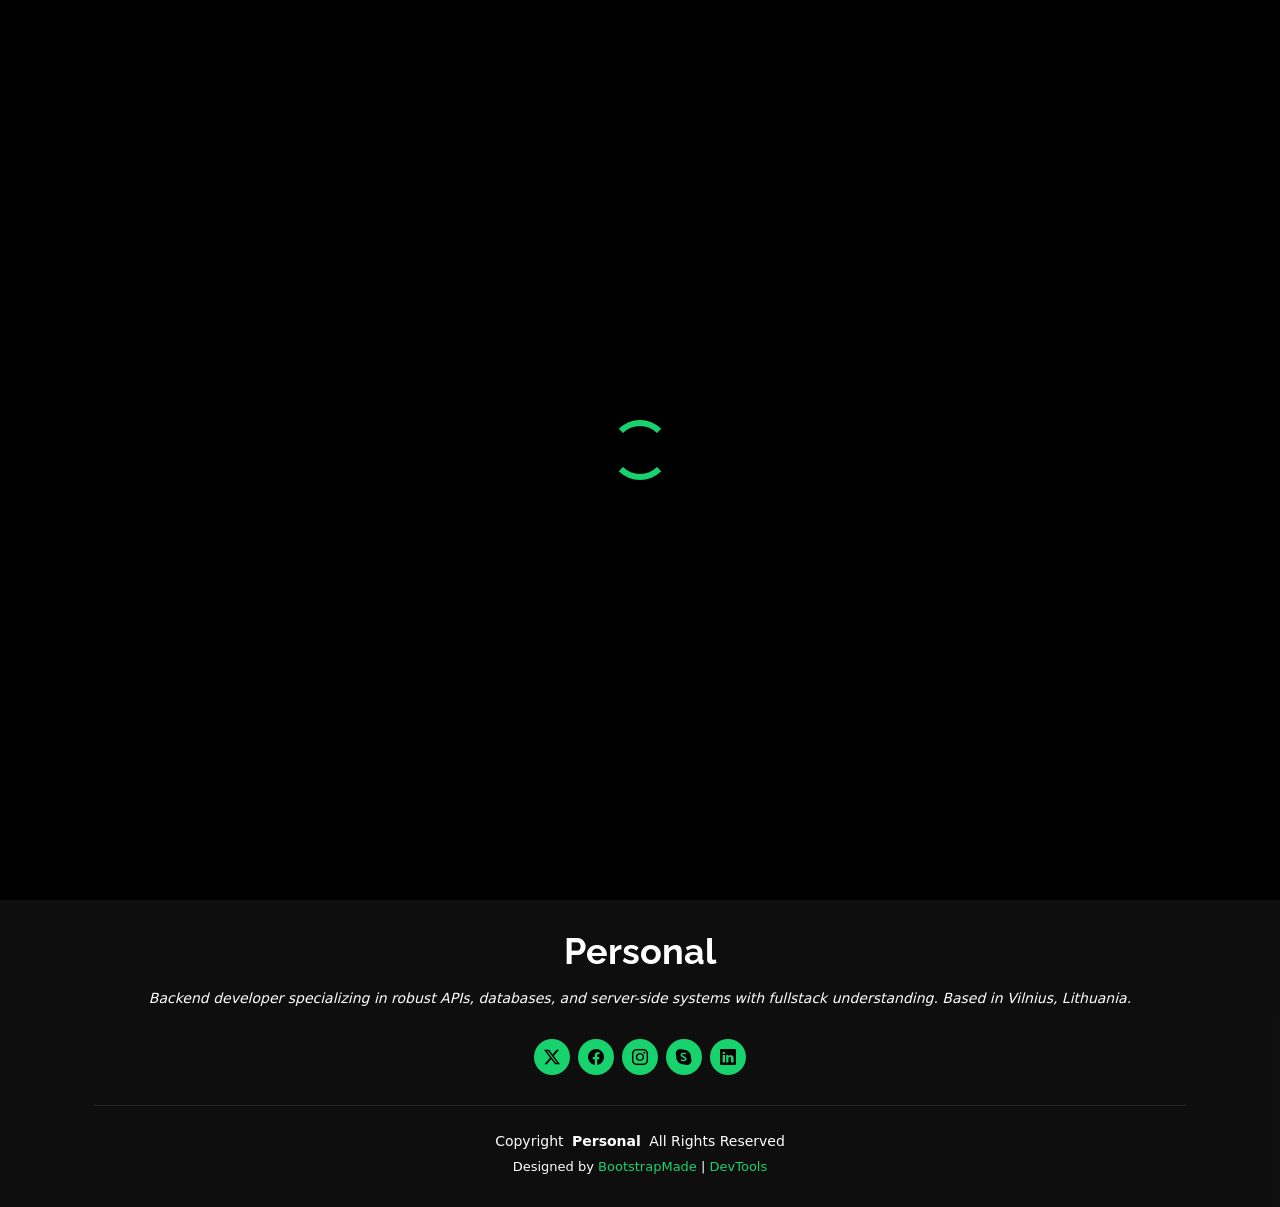
==== commit 89ee083f: "completed lw8 removed template text as well" ====
--- a/index.html
+++ b/index.html
@@ -4,12 +4,13 @@
 <head>
   <meta charset="utf-8">
   <meta content="width=device-width, initial-scale=1.0" name="viewport">
-  <title>Index - Personal Bootstrap Template</title>
-  <meta name="description" content="">
+  <title>My CV</title>
+  <meta name="author" content="Dmytro Polishchuk">
+  <meta name="description" content="Dmytro Polishchuk CV page">
   <meta name="keywords" content="">
 
   <!-- Favicons -->
-  <link href="assets/img/favicon.png" rel="icon">
+  <link href="assets/img/custom-favicon.png" rel="icon">
   <link href="assets/img/apple-touch-icon.png" rel="apple-touch-icon">
 
   <!-- Fonts -->
@@ -67,7 +68,7 @@
     <!-- Hero Section -->
     <section id="hero" class="hero section dark-background">
 
-      <img src="assets/img/hero-bg.jpg" alt="" data-aos="fade-in">
+      <img src="assets/img/custom-img.png" alt="Dmytro Polishchuk" data-aos="fade-in">
 
       <div class="container" data-aos="zoom-out" data-aos-delay="100">
         <h2>Dmytro Polishchuk</h2>
@@ -87,7 +88,7 @@
   <footer id="footer" class="footer dark-background">
     <div class="container">
       <h3 class="sitename">Personal</h3>
-      <p>Et aut eum quis fuga eos sunt ipsa nihil. Labore corporis magni eligendi fuga maxime saepe commodi placeat.</p>
+      <p>Backend developer specializing in robust APIs, databases, and server-side systems with fullstack understanding. Based in Vilnius, Lithuania.</p>
       <div class="social-links d-flex justify-content-center">
         <a href=""><i class="bi bi-twitter-x"></i></a>
         <a href=""><i class="bi bi-facebook"></i></a>
--- a/assets/css/main.css
+++ b/assets/css/main.css
@@ -1132,6 +1132,107 @@
   color: var(--contrast-color);
 }
 
+.services .service-item .price {
+  position: absolute;
+  bottom: 20px;
+  left: 50%;
+  transform: translateX(-50%);
+  font-weight: 700;
+  color: var(--accent-color);
+  font-size: 14px;
+}
+
+.services .services-title {
+  color: var(--heading-color);
+  font-size: 24px;
+  font-weight: 700;
+  margin: 0 0 15px 0;
+  font-family: var(--heading-font);
+}
+
+.services .services-table {
+  width: 100%;
+  border-collapse: collapse;
+  margin: 0 0 30px 0;
+  font-size: 14px;
+}
+
+.services .services-table thead th {
+  color: color-mix(in srgb, var(--default-color), transparent 20%);
+  font-weight: 600;
+  font-size: 13px;
+  text-transform: uppercase;
+  letter-spacing: 1px;
+  padding: 10px 16px;
+  border-bottom: 1px solid color-mix(in srgb, var(--default-color), transparent 70%);
+  text-align: left;
+  font-family: var(--heading-font);
+}
+
+.services .services-table tbody td {
+  padding: 12px 16px;
+  color: var(--default-color);
+  border-bottom: 1px solid color-mix(in srgb, var(--default-color), transparent 90%);
+  vertical-align: middle;
+}
+
+.services .services-table tbody tr:last-child td {
+  border-bottom: none;
+}
+
+.services .services-list {
+  list-style: none;
+  padding: 0;
+  margin: 0;
+}
+
+.services .services-list li {
+  margin-bottom: 20px;
+  display: flex;
+  align-items: center;
+}
+
+.services .services-list strong {
+  margin-right: 10px;
+  color: var(--heading-color);
+}
+
+.services .services-list i {
+  font-size: 16px;
+  margin-right: 8px;
+  color: var(--accent-color);
+  line-height: 0;
+}
+
+.services .services-list li > ul {
+  margin-top: 6px;
+  margin-left: 24px;
+  padding-left: 14px;
+  border-left: 2px solid color-mix(in srgb, var(--default-color), transparent 80%);
+  list-style: none;
+}
+
+.services .services-list li > ul li {
+  margin-bottom: 6px;
+  font-size: 14px;
+}
+
+.services .services-list li > ul li i {
+  font-size: 12px;
+}
+
+.services .services-stages {
+  list-style: decimal;
+  padding-left: 20px;
+  margin: 0;
+}
+
+.services .services-stages li {
+  margin-bottom: 15px;
+  color: var(--default-color);
+  font-size: 14px;
+}
+
 /*--------------------------------------------------------------
 # Service Details Section
 --------------------------------------------------------------*/
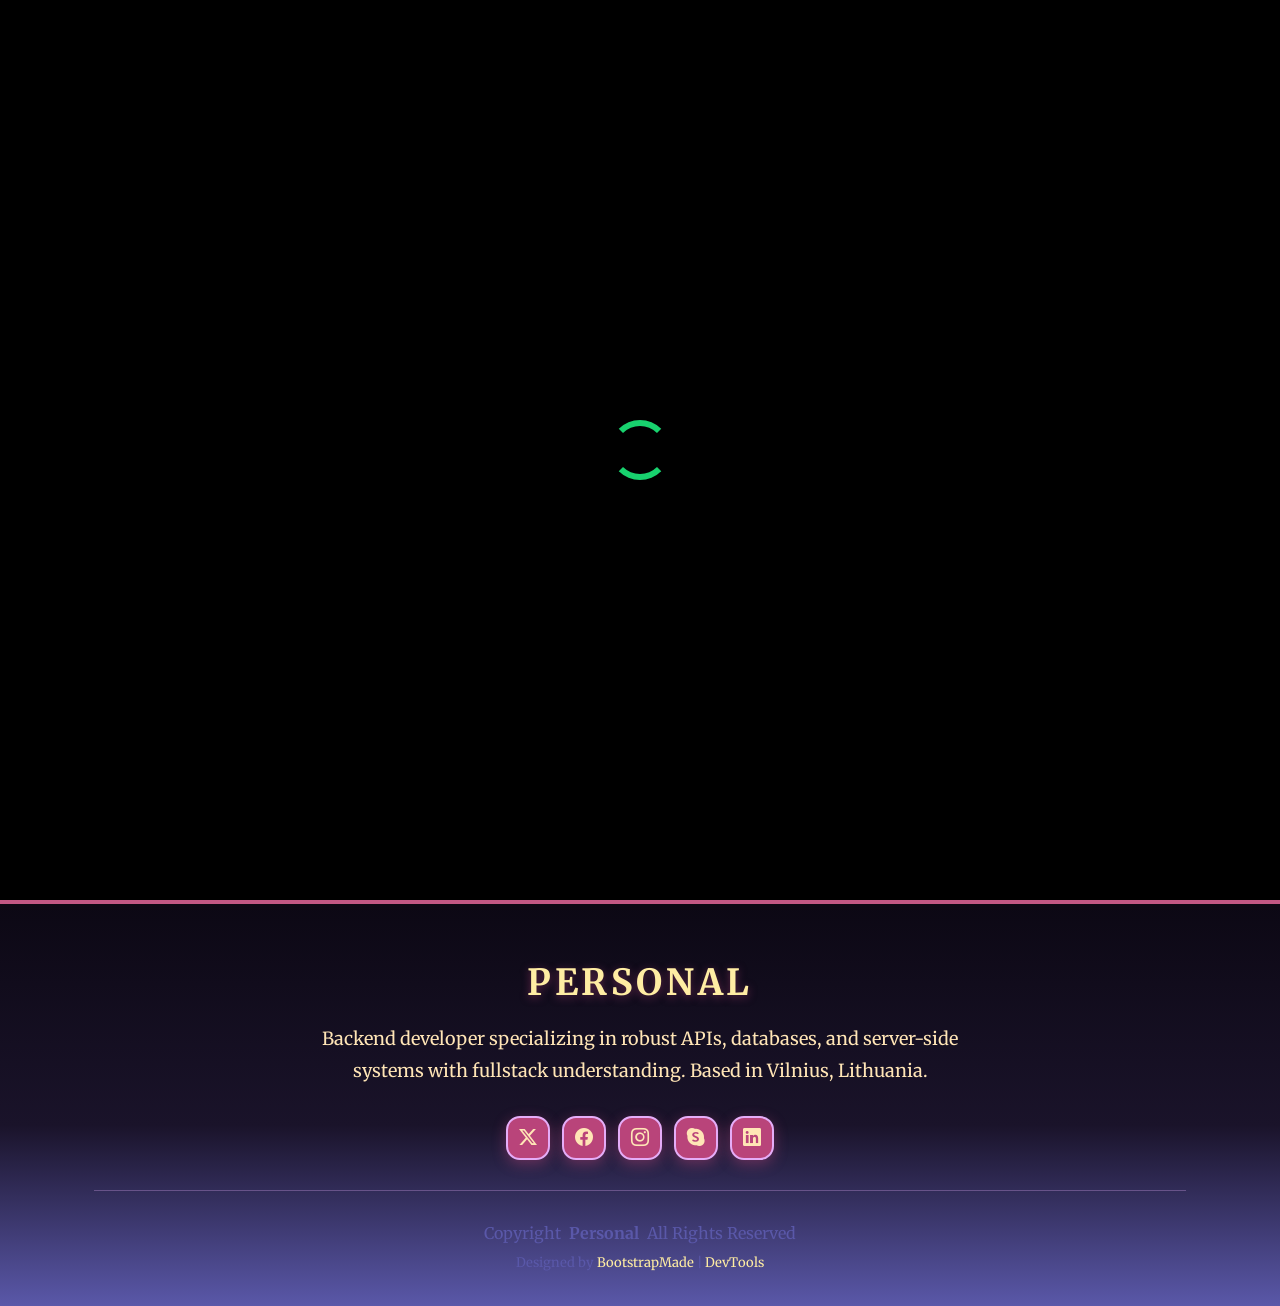
==== commit c411250e: "LW9: Add custom.css with seaside sunset typography, component styles, and Lab 8 list/table styles - " ====
--- a/index.html
+++ b/index.html
@@ -27,6 +27,7 @@
 
   <!-- Main CSS File -->
   <link href="assets/css/main.css" rel="stylesheet">
+  <link href="assets/css/custom.css" rel="stylesheet">
 
   <!-- =======================================================
   * Template Name: Personal
--- a/assets/css/custom.css
+++ b/assets/css/custom.css
@@ -0,0 +1,471 @@
+/* --------------------------------------------------------------
+   Custom stylesheet — Laboratory Work 9
+   Typography: Merriweather
+   Colours: seaside sunset palette sampled from assets/img/custom-img.png
+   -------------------------------------------------------------- */
+
+/* Import the Merriweather web font */
+@import url('https://fonts.googleapis.com/css2?family=Merriweather:ital,wght@0,300;0,400;0,700;0,900;1,300;1,400;1,700&display=swap');
+
+/* Seaside sunset palette (colours picked from assets/img/custom-img.png) */
+:root {
+  --sunset-pink: #c25884;      /* pink sky */
+  --sunset-magenta: #b9447a;   /* magenta sky */
+  --sky-purple: #5a58a9;       /* lavender-purple sky */
+  --seafoam-lavender: #e5adf8; /* lavender seafoam */
+  --sun-yellow: #ffeda3;       /* pale yellow sun */
+  --sun-glow: #ffe5b6;         /* sun glow */
+  --wet-sand: #1a132a;         /* dark wet sand */
+  --wet-sand-deep: #0c0814;    /* deeper wet sand */
+}
+
+/* --- Body: default text font --- */
+body {
+  font-family: "Merriweather", system-ui, -apple-system, "Segoe UI", Roboto,
+    "Helvetica Neue", Arial, "Noto Sans", "Liberation Sans",
+    "Apple Color Emoji", "Segoe UI Emoji", "Segoe UI Symbol",
+    "Noto Color Emoji", sans-serif;
+  color: var(--seafoam-lavender);
+  background-color: var(--wet-sand);
+}
+
+/* --- Headings: visually distinct from the original template --- */
+h1,
+h2,
+h3,
+h4,
+h5,
+h6 {
+  font-family: "Merriweather", serif;
+  font-weight: 700;
+  line-height: 1.25;
+  letter-spacing: 0.02em;
+  text-shadow: 0 2px 6px rgba(0, 0, 0, 0.45);
+}
+
+h1 {
+  font-size: 2.75rem;
+  color: var(--sun-yellow);
+}
+
+h2 {
+  font-size: 2.25rem;
+  color: var(--sunset-pink);
+}
+
+h3 {
+  font-size: 1.75rem;
+  color: var(--sky-purple);
+}
+
+h4 {
+  font-size: 1.375rem;
+  color: var(--sunset-magenta);
+}
+
+h5 {
+  font-size: 1.125rem;
+  color: var(--seafoam-lavender);
+}
+
+h6 {
+  font-size: 1rem;
+  font-weight: 500;
+  font-style: italic;
+  color: #b269a1;
+}
+
+/* --- Paragraphs: visually distinct from the original template --- */
+p {
+  font-family: "Merriweather", serif;
+  font-size: 1.125rem;
+  font-weight: 400;
+  color: var(--sun-glow);
+  line-height: 1.8;
+  margin-bottom: 1.6rem;
+}
+
+/*--------------------------------------------------------------
+# Laboratory Work 9: Section spacing — About, Resume, Portfolio
+--------------------------------------------------------------*/
+
+/* --- 4a. About section: spacing on container and content blocks --- */
+#about.section {
+  padding: 90px 0;
+}
+#about .content {
+  margin-top: 2rem;
+  padding: 2rem;
+}
+#about .content h2 {
+  margin-bottom: 1rem;
+}
+#about .content p.py-3,
+#about .content p {
+  padding: 0;
+  margin-bottom: 1.2rem;
+}
+
+/* --- 4b. Resume section: spacing on items, titles, and container --- */
+#resume.section {
+  padding: 100px 0;
+}
+.resume .resume-title {
+  margin-top: 1.5rem;
+  margin-bottom: 1.25rem;
+}
+.resume .resume-item {
+  padding: 1.5rem 0 1.5rem 2.5rem;
+  margin-top: 0;
+  border-left: 4px solid transparent;
+}
+.resume .resume-item h4 {
+  margin-bottom: 0.5rem;
+}
+.resume .resume-item h5 {
+  margin-bottom: 0.75rem;
+}
+
+/* --- 4c. Portfolio section: spacing on items, content, filters, container --- */
+#portfolio.section {
+  padding: 110px 0 0 0;
+}
+.portfolio .portfolio-filters {
+  margin: 0 auto 2.5rem auto;
+}
+.portfolio .portfolio-filters li {
+  margin: 0 0.75rem 1rem 0.75rem;
+}
+.portfolio-item {
+  margin-bottom: 2rem;
+}
+.portfolio .portfolio-content {
+  padding: 1rem;
+}
+
+/* --- 4d. Content blocks: borders, border-radius, box-shadows --- */
+#about .content {
+  border: 1px solid rgba(194, 88, 132, 0.45);
+  border-radius: 16px;
+  box-shadow: 0 10px 30px rgba(12, 8, 20, 0.55);
+}
+.resume .resume-item {
+  border: 1px solid rgba(185, 68, 122, 0.35);
+  border-left: 4px solid var(--sunset-magenta);
+  border-radius: 12px;
+  box-shadow: 0 6px 18px rgba(12, 8, 20, 0.45);
+}
+.portfolio-item {
+  border: 1px solid rgba(90, 88, 169, 0.35);
+  border-radius: 14px;
+  box-shadow: 0 8px 24px rgba(12, 8, 20, 0.5);
+}
+.portfolio .portfolio-content {
+  border-radius: 12px;
+  overflow: hidden;
+  box-shadow: 0 4px 16px rgba(12, 8, 20, 0.35);
+}
+.portfolio .portfolio-content .portfolio-info {
+  border-radius: 12px;
+  box-shadow: inset 0 0 20px rgba(0, 0, 0, 0.35);
+}
+
+/*--------------------------------------------------------------
+# Footer — seaside sunset theme (Task 5a)
+--------------------------------------------------------------*/
+.footer {
+  color: var(--seafoam-lavender);
+  background: linear-gradient(
+    180deg,
+    var(--wet-sand-deep) 0%,
+    var(--wet-sand) 55%,
+    var(--sky-purple) 100%
+  );
+  font-size: 16px;
+  text-align: center;
+  padding: 56px 0 34px;
+  position: relative;
+  border-top: 4px solid var(--sunset-pink);
+  box-shadow: 0 -6px 24px rgba(12, 8, 20, 0.7);
+}
+
+.footer h3 {
+  color: var(--sun-yellow);
+  font-weight: 700;
+  position: relative;
+  padding: 0;
+  margin: 0 0 18px 0;
+  text-transform: uppercase;
+  letter-spacing: 0.1em;
+  text-shadow: 0 2px 8px rgba(185, 68, 122, 0.5);
+}
+
+.footer p {
+  font-style: normal;
+  color: var(--sun-glow);
+  padding: 0;
+  margin: 0 0 28px 0;
+  max-width: 640px;
+  margin-left: auto;
+  margin-right: auto;
+}
+
+.footer .social-links {
+  margin: 0 0 30px 0;
+}
+
+.footer .social-links a {
+  font-size: 18px;
+  display: flex;
+  align-items: center;
+  justify-content: center;
+  background: var(--sunset-magenta);
+  color: var(--sun-glow);
+  line-height: 1;
+  margin: 0 6px;
+  border-radius: 14px;
+  text-align: center;
+  width: 44px;
+  height: 44px;
+  border: 2px solid var(--seafoam-lavender);
+  box-shadow: 0 4px 14px rgba(185, 68, 122, 0.45);
+  transition: all 0.3s;
+}
+
+.footer .social-links a:hover {
+  background: var(--sun-yellow);
+  color: var(--wet-sand-deep);
+  border-color: var(--sun-yellow);
+  text-decoration: none;
+  transform: translateY(-3px);
+}
+
+.footer .copyright {
+  padding-top: 30px;
+  border-top: 1px solid color-mix(in srgb, var(--seafoam-lavender), transparent 70%);
+  color: var(--sky-purple);
+}
+
+.footer .credits {
+  font-size: 13px;
+  padding-top: 8px;
+  color: var(--sky-purple);
+}
+
+/*--------------------------------------------------------------
+# Scroll Top Button — seaside sunset theme (Task 5b)
+--------------------------------------------------------------*/
+#scroll-top,
+.scroll-top {
+  position: fixed;
+  visibility: hidden;
+  opacity: 0;
+  right: 24px;
+  bottom: 24px;
+  z-index: 99999;
+  background: linear-gradient(135deg, var(--sunset-pink), var(--sunset-magenta));
+  width: 52px;
+  height: 52px;
+  border-radius: 16px;
+  border: 2px solid var(--seafoam-lavender);
+  box-shadow: 0 6px 18px rgba(194, 88, 132, 0.55);
+  color: var(--sun-glow);
+  transition: all 0.4s;
+}
+
+#scroll-top i,
+.scroll-top i {
+  font-size: 26px;
+  color: var(--sun-glow);
+  line-height: 0;
+}
+
+#scroll-top:hover,
+.scroll-top:hover {
+  background: linear-gradient(135deg, var(--sunset-magenta), var(--sky-purple));
+  color: var(--sun-glow);
+  box-shadow: 0 8px 24px rgba(185, 68, 122, 0.65);
+  transform: translateY(-3px) scale(1.05);
+}
+
+#scroll-top.active,
+.scroll-top.active {
+  visibility: visible;
+  opacity: 1;
+  bottom: 24px;
+}
+
+/* --- Buttons: visually distinct from the original template
+   (original uses accent green #18d26e with border-radius 50px) --- */
+button,
+input[type="submit"] {
+  display: inline-block;
+  background-color: var(--sunset-pink);
+  color: var(--wet-sand-deep);
+  font-family: "Merriweather", system-ui, -apple-system, "Segoe UI", Roboto,
+    "Helvetica Neue", Arial, sans-serif;
+  font-size: 1rem;
+  font-weight: 700;
+  padding: 0.85rem 1.75rem;
+  border-radius: 10px;
+  border: 2px solid var(--sunset-magenta);
+  box-shadow: 0 4px 0 rgba(0, 0, 0, 0.35);
+  transition: background-color 0.25s ease, color 0.25s ease,
+    transform 0.2s ease, box-shadow 0.2s ease;
+  cursor: pointer;
+  text-decoration: none;
+}
+
+button:hover,
+input[type="submit"]:hover {
+  background-color: var(--sunset-magenta);
+  color: var(--sun-glow);
+  transform: scale(1.05);
+  box-shadow: 0 6px 0 rgba(0, 0, 0, 0.35);
+}
+
+button:active,
+input[type="submit"]:active {
+  background-color: var(--sky-purple);
+  color: var(--sun-yellow);
+  transform: scale(0.96);
+  box-shadow: 0 2px 0 rgba(0, 0, 0, 0.35);
+}
+
+/* --- Links: visually distinct from the original template
+   (original uses accent green #18d26e) --- */
+a {
+  color: var(--sun-yellow);
+  text-decoration: none;
+  transition: color 0.25s ease, text-decoration 0.25s ease;
+}
+
+a:hover {
+  color: var(--seafoam-lavender);
+  text-decoration: underline;
+}
+
+a:visited {
+  color: #b269a1;
+}
+
+/*--------------------------------------------------------------
+# Laboratory Work 9: Task 8 — Services lists & table styles
+   Seaside sunset palette
+--------------------------------------------------------------*/
+
+/* --- 8.1a. Unordered list: custom coloured bullet markers --- */
+.services-list {
+  list-style: none;
+  padding-left: 0;
+  margin: 0;
+}
+.services-list li {
+  position: relative;
+  padding-left: 1.6rem;
+  margin-bottom: 0.85rem;
+  color: var(--seafoam-lavender);
+}
+.services-list li::before {
+  content: "";
+  position: absolute;
+  left: 0;
+  top: 0.55rem;
+  width: 10px;
+  height: 10px;
+  background-color: var(--sunset-pink);
+  border-radius: 50%;
+}
+
+/* --- 8.1b. Ordered list: numbered stages via counter + pseudo-element --- */
+.services-stages {
+  list-style: none;
+  counter-reset: stages;
+  padding-left: 0;
+  margin: 0;
+}
+.services-stages li {
+  counter-increment: stages;
+  position: relative;
+  padding-left: 3rem;
+  margin-bottom: 1rem;
+  color: var(--seafoam-lavender);
+}
+.services-stages li::before {
+  content: counter(stages);
+  position: absolute;
+  left: 0;
+  top: 0.05rem;
+  width: 2.4rem;
+  height: 2.4rem;
+  background: var(--sky-purple);
+  color: var(--wet-sand-deep);
+  font-weight: 700;
+  font-size: 1.15rem;
+  border-radius: 50%;
+  text-align: center;
+  line-height: 2.4rem;
+}
+
+/* --- 8.1c. Nested list: visually distinct marker, indent, colour, border-left --- */
+.services-list li > ul {
+  list-style: none;
+  counter-reset: none;
+  margin-top: 0.5rem;
+  margin-bottom: 0;
+  padding-left: 1.6rem;
+  border-left: 3px solid var(--seafoam-lavender);
+}
+.services-list li > ul li {
+  padding-left: 1.4rem;
+  margin-bottom: 0.5rem;
+  font-size: 0.95rem;
+  color: var(--sun-glow);
+}
+.services-list li > ul li::before {
+  content: "";
+  position: absolute;
+  left: -0.25rem; /* sits just inside the left border */
+  top: 0.55rem;
+  width: 8px;
+  height: 8px;
+  background-color: var(--sun-yellow);
+  border-radius: 25%; /* squircle/square-ish marker, different from the round main marker */
+}
+
+/* --- 8.2a. Table: consistent cell padding and centre-aligned content --- */
+.services-table {
+  width: 100%;
+  border-collapse: collapse;
+  margin-top: 1rem;
+}
+.services-table th,
+.services-table td {
+  padding: 1rem 1.25rem;
+  text-align: center;
+  border: 1px solid rgba(229, 173, 248, 0.45);
+  color: var(--seafoam-lavender);
+}
+
+/* --- 8.2b. Table header: distinct background, colour, border, text-transform --- */
+.services-table thead th {
+  background-color: var(--sunset-pink);
+  color: var(--wet-sand-deep);
+  border: 1px solid var(--sunset-magenta);
+  text-transform: uppercase;
+  letter-spacing: 0.08em;
+  font-weight: 700;
+  font-size: 0.95rem;
+}
+
+/* --- 8.2c. Table body: zebra striping + hover effect --- */
+.services-table tbody tr:nth-child(even) {
+  background-color: rgba(229, 173, 248, 0.18);
+}
+.services-table tbody tr:nth-child(odd) {
+  background-color: rgba(255, 229, 182, 0.1);
+}
+.services-table tbody tr:hover {
+  background-color: rgba(255, 237, 163, 0.35);
+  transition: background-color 0.25s ease;
+}
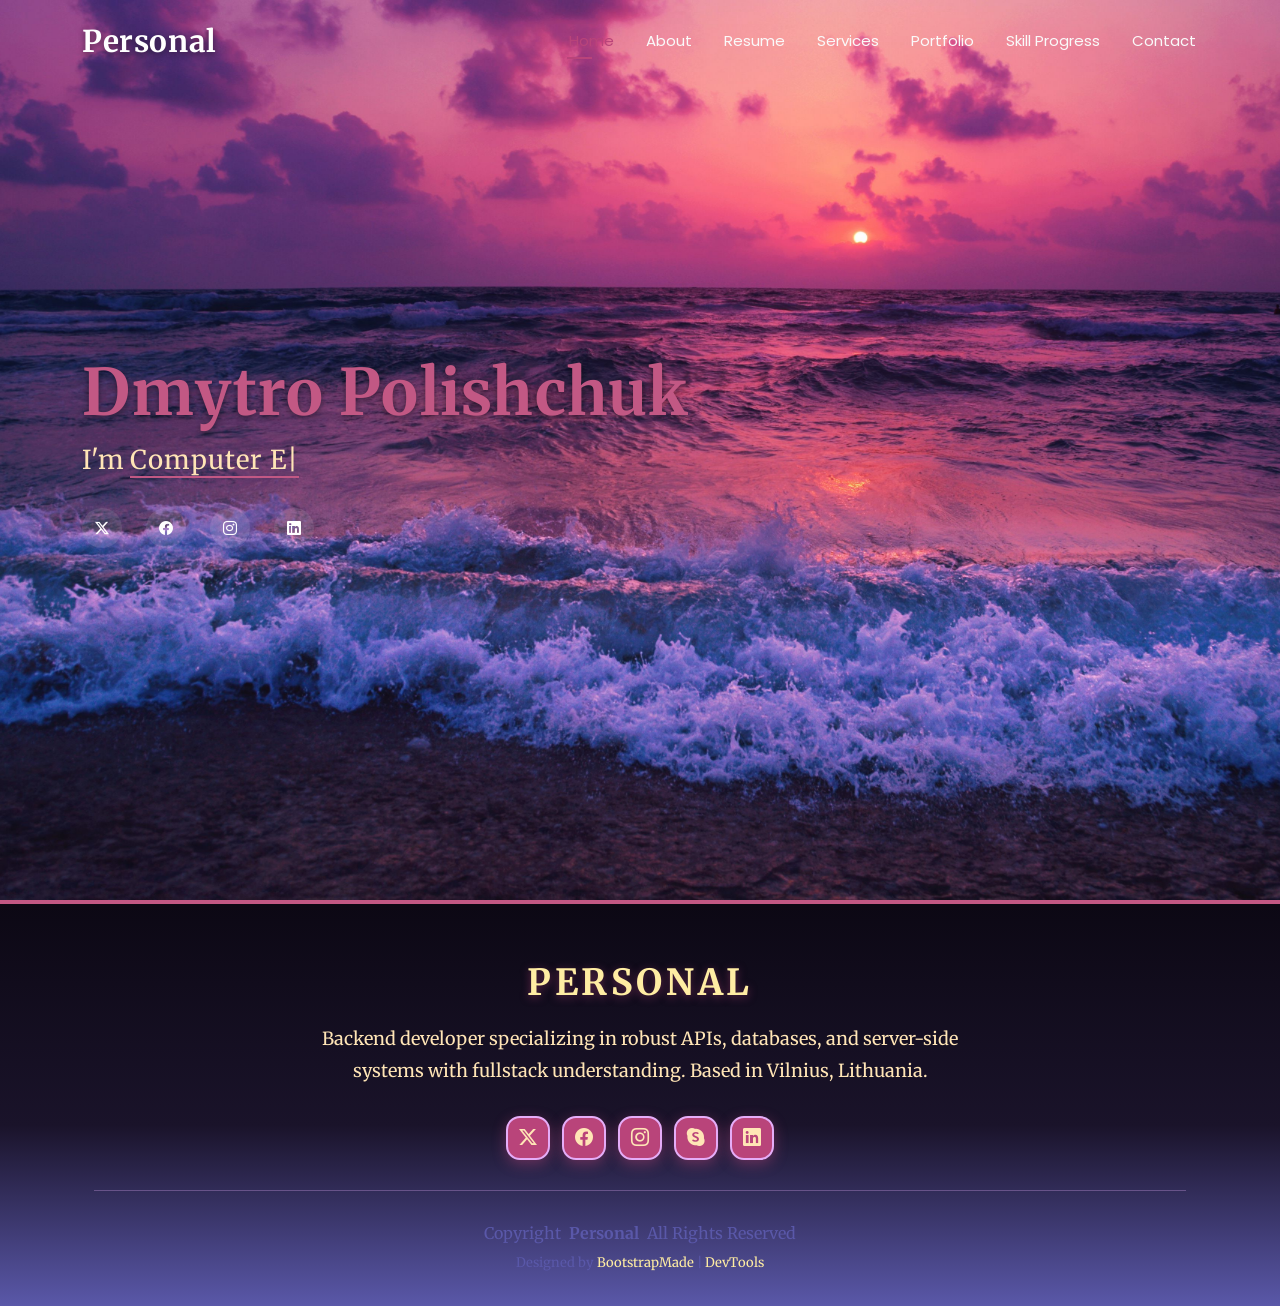
==== commit e490b290: "LW10: Add skill progress module (Kanban board) with XP, level, rank, progress bar and statistics" ====
--- a/index.html
+++ b/index.html
@@ -56,6 +56,7 @@
           <li><a href="resume.html">Resume</a></li>
           <li><a href="services.html">Services</a></li>
           <li><a href="portfolio.html">Portfolio</a></li>
+          <li><a href="about.html#skill-progress">Skill Progress</a></li>
           <li><a href="contact.html">Contact</a></li>
         </ul>
         <i class="mobile-nav-toggle d-xl-none bi bi-list"></i>
--- a/assets/css/custom.css
+++ b/assets/css/custom.css
@@ -17,6 +17,14 @@
   --sun-glow: #ffe5b6;         /* sun glow */
   --wet-sand: #1a132a;         /* dark wet sand */
   --wet-sand-deep: #0c0814;    /* deeper wet sand */
+}
+
+/* Override the template's green accent variables so all green elements
+   switch to the seaside sunset palette (custom.css loads after main.css) */
+:root {
+  --accent-color: var(--sunset-pink);        /* was #18d26e green */
+  --nav-hover-color: var(--sunset-magenta);  /* was #18d26e green */
+  --nav-dropdown-hover-color: var(--sunset-pink); /* was #18d26e green */
 }
 
 /* --- Body: default text font --- */
@@ -296,7 +304,7 @@
 }
 
 /* --- Buttons: visually distinct from the original template
-   (original uses accent green #18d26e with border-radius 50px) --- */
+   (original used accent green #18d26e with border-radius 50px; now uses sunset palette) --- */
 button,
 input[type="submit"] {
   display: inline-block;
@@ -333,7 +341,7 @@
 }
 
 /* --- Links: visually distinct from the original template
-   (original uses accent green #18d26e) --- */
+   (original used accent green #18d26e; now uses sunset palette) --- */
 a {
   color: var(--sun-yellow);
   text-decoration: none;
@@ -469,3 +477,248 @@
   background-color: rgba(255, 237, 163, 0.35);
   transition: background-color 0.25s ease;
 }
+
+/*--------------------------------------------------------------
+# Laboratory Work 10 — Skill Progress module (Skill Kanban)
+   Seaside sunset palette, Flexbox board layout
+--------------------------------------------------------------*/
+
+/* --- Section --- */
+.skill-progress.section {
+  padding: 90px 0;
+}
+.skill-progress .section-title h2 {
+  margin-bottom: 0.5rem;
+}
+
+/* --- Stat cards --- */
+.skill-stats .stat-card {
+  background: var(--wet-sand-deep);
+  border: 1px solid rgba(229, 173, 248, 0.35);
+  border-radius: 14px;
+  padding: 1.25rem 1rem;
+  text-align: center;
+  box-shadow: 0 4px 16px rgba(12, 8, 20, 0.4);
+}
+.stat-label {
+  display: block;
+  font-size: 0.85rem;
+  color: var(--seafoam-lavender);
+  text-transform: uppercase;
+  letter-spacing: 0.08em;
+  margin-bottom: 0.5rem;
+}
+.stat-value {
+  display: block;
+  font-size: 1.75rem;
+  font-weight: 700;
+  color: var(--sun-yellow);
+}
+
+/* --- Progress bar --- */
+.progress-bar-section {
+  background: var(--wet-sand-deep);
+  border: 1px solid rgba(229, 173, 248, 0.35);
+  border-radius: 14px;
+  padding: 1.25rem 1rem;
+}
+.progress-label {
+  font-size: 0.95rem;
+  color: var(--seafoam-lavender);
+}
+.progress-value {
+  font-size: 0.95rem;
+  font-weight: 700;
+  color: var(--sun-yellow);
+}
+.progress {
+  height: 14px;
+  border-radius: 7px;
+  background: rgba(229, 173, 248, 0.2);
+  box-shadow: inset 0 2px 4px rgba(0, 0, 0, 0.3);
+  overflow: hidden;
+}
+.progress-bar {
+  height: 100%;
+  background: linear-gradient(90deg, var(--sunset-pink), var(--sunset-magenta));
+  border-radius: 7px;
+  width: 0;
+  transition: width 1s ease;
+}
+
+/* --- Kanban board (Flexbox) --- */
+.kanban-board {
+  display: flex;
+  flex-wrap: wrap;
+  gap: 1.5rem;
+  justify-content: center;
+}
+.kanban-column {
+  flex: 1 1 220px;
+  max-width: 260px;
+  display: flex;
+  flex-direction: column;
+}
+.kanban-column-header {
+  flex-shrink: 0;
+  padding: 0.75rem 1rem;
+  border-radius: 10px 10px 0 0;
+  font-size: 1.1rem;
+  font-weight: 700;
+  text-align: center;
+  letter-spacing: 0.08em;
+  text-transform: uppercase;
+  box-shadow: 0 4px 12px rgba(0, 0, 0, 0.35);
+}
+.kanban-column[data-category="planned"] .kanban-column-header {
+  background: var(--sky-purple);
+  color: var(--wet-sand-deep);
+}
+.kanban-column[data-category="in-progress"] .kanban-column-header {
+  background: var(--sunset-pink);
+  color: var(--wet-sand-deep);
+}
+.kanban-column[data-category="completed"] .kanban-column-header {
+  background: var(--seafoam-lavender);
+  color: var(--wet-sand-deep);
+}
+.kanban-column-cards {
+  flex: 1;
+  background: var(--wet-sand-deep);
+  border: 1px solid rgba(229, 173, 248, 0.35);
+  border-top: none;
+  border-radius: 0 0 10px 10px;
+  padding: 1rem;
+  min-height: 260px;
+  overflow-y: auto;
+  box-shadow: 0 4px 16px rgba(12, 8, 20, 0.4);
+}
+
+/* --- Skill cards --- */
+.skill-card {
+  background: var(--wet-sand);
+  border: 1px solid rgba(229, 173, 248, 0.3);
+  border-radius: 10px;
+  padding: 0.9rem;
+  margin-bottom: 0.85rem;
+  text-align: center;
+  box-shadow: 0 3px 10px rgba(0, 0, 0, 0.35);
+  transition: transform 0.2s ease, box-shadow 0.2s ease;
+}
+.skill-card:hover {
+  transform: translateY(-2px);
+  box-shadow: 0 6px 18px rgba(0, 0, 0, 0.5);
+}
+.skill-card-name {
+  font-weight: 700;
+  font-size: 1rem;
+  color: var(--sun-glow);
+  margin-bottom: 0.4rem;
+}
+.skill-card-status {
+  font-size: 0.78rem;
+  font-weight: 700;
+  text-transform: uppercase;
+  letter-spacing: 0.06em;
+  padding: 0.15rem 0.5rem;
+  border-radius: 20px;
+  display: inline-block;
+  margin-bottom: 0.5rem;
+  width: fit-content;
+  margin-left: auto;
+  margin-right: auto;
+}
+.skill-card-status.planned { background: var(--sky-purple); color: var(--wet-sand-deep); }
+.skill-card-status.in-progress { background: var(--sunset-pink); color: var(--wet-sand-deep); }
+.skill-card-status.completed { background: var(--seafoam-lavender); color: var(--wet-sand-deep); }
+.skill-card-xp {
+  font-size: 0.85rem;
+  color: var(--sun-yellow);
+  font-weight: 700;
+}
+
+/* Responsive: stack columns on small screens */
+@media (max-width: 768px) {
+  .kanban-column {
+    flex: 1 1 100%;
+    max-width: 100%;
+  }
+}
+
+/*--------------------------------------------------------------
+# Complementary Task 1 — Services section animated gradient
+--------------------------------------------------------------*/
+#services.services.section {
+  position: relative;
+  overflow: hidden;
+}
+#services.services.section::before {
+  content: "";
+  position: absolute;
+  inset: 0;
+  background: linear-gradient(
+    45deg,
+    var(--sunset-pink),
+    var(--sky-purple),
+    var(--sunset-magenta),
+    var(--wet-sand-deep)
+  );
+  background-size: 300% 300%;
+  animation: gradientMove 8s ease infinite;
+  opacity: 0.5;
+  z-index: 0;
+}
+#services.services.section > .container {
+  position: relative;
+  z-index: 1;
+}
+@keyframes gradientMove {
+  0% {
+    background-position: 0% 50%;
+  }
+  50% {
+    background-position: 100% 50%;
+  }
+  100% {
+    background-position: 0% 50%;
+  }
+}
+
+/*--------------------------------------------------------------
+# Complementary Task 2 — About section animated CSS shapes
+--------------------------------------------------------------*/
+#about .content {
+  position: relative;
+  z-index: 1;
+}
+.css-shape {
+  position: absolute;
+  border-radius: 50%;
+  opacity: 0.35;
+  animation: floatShape 6s ease-in-out infinite;
+}
+.css-shape.circle {
+  border-radius: 50%;
+  background: var(--sunset-pink);
+}
+.css-shape.triangle {
+  width: 0;
+  height: 0;
+  border-radius: 0;
+  background: transparent;
+  border-left: 40px solid transparent;
+  border-right: 40px solid transparent;
+  border-bottom: 70px solid var(--sky-purple);
+}
+@keyframes floatShape {
+  0%,
+  100% {
+    transform: translate(0, 0) rotate(0deg);
+  }
+  33% {
+    transform: translate(15px, -20px) rotate(120deg);
+  }
+  66% {
+    transform: translate(-10px, 20px) rotate(240deg);
+  }
+}
